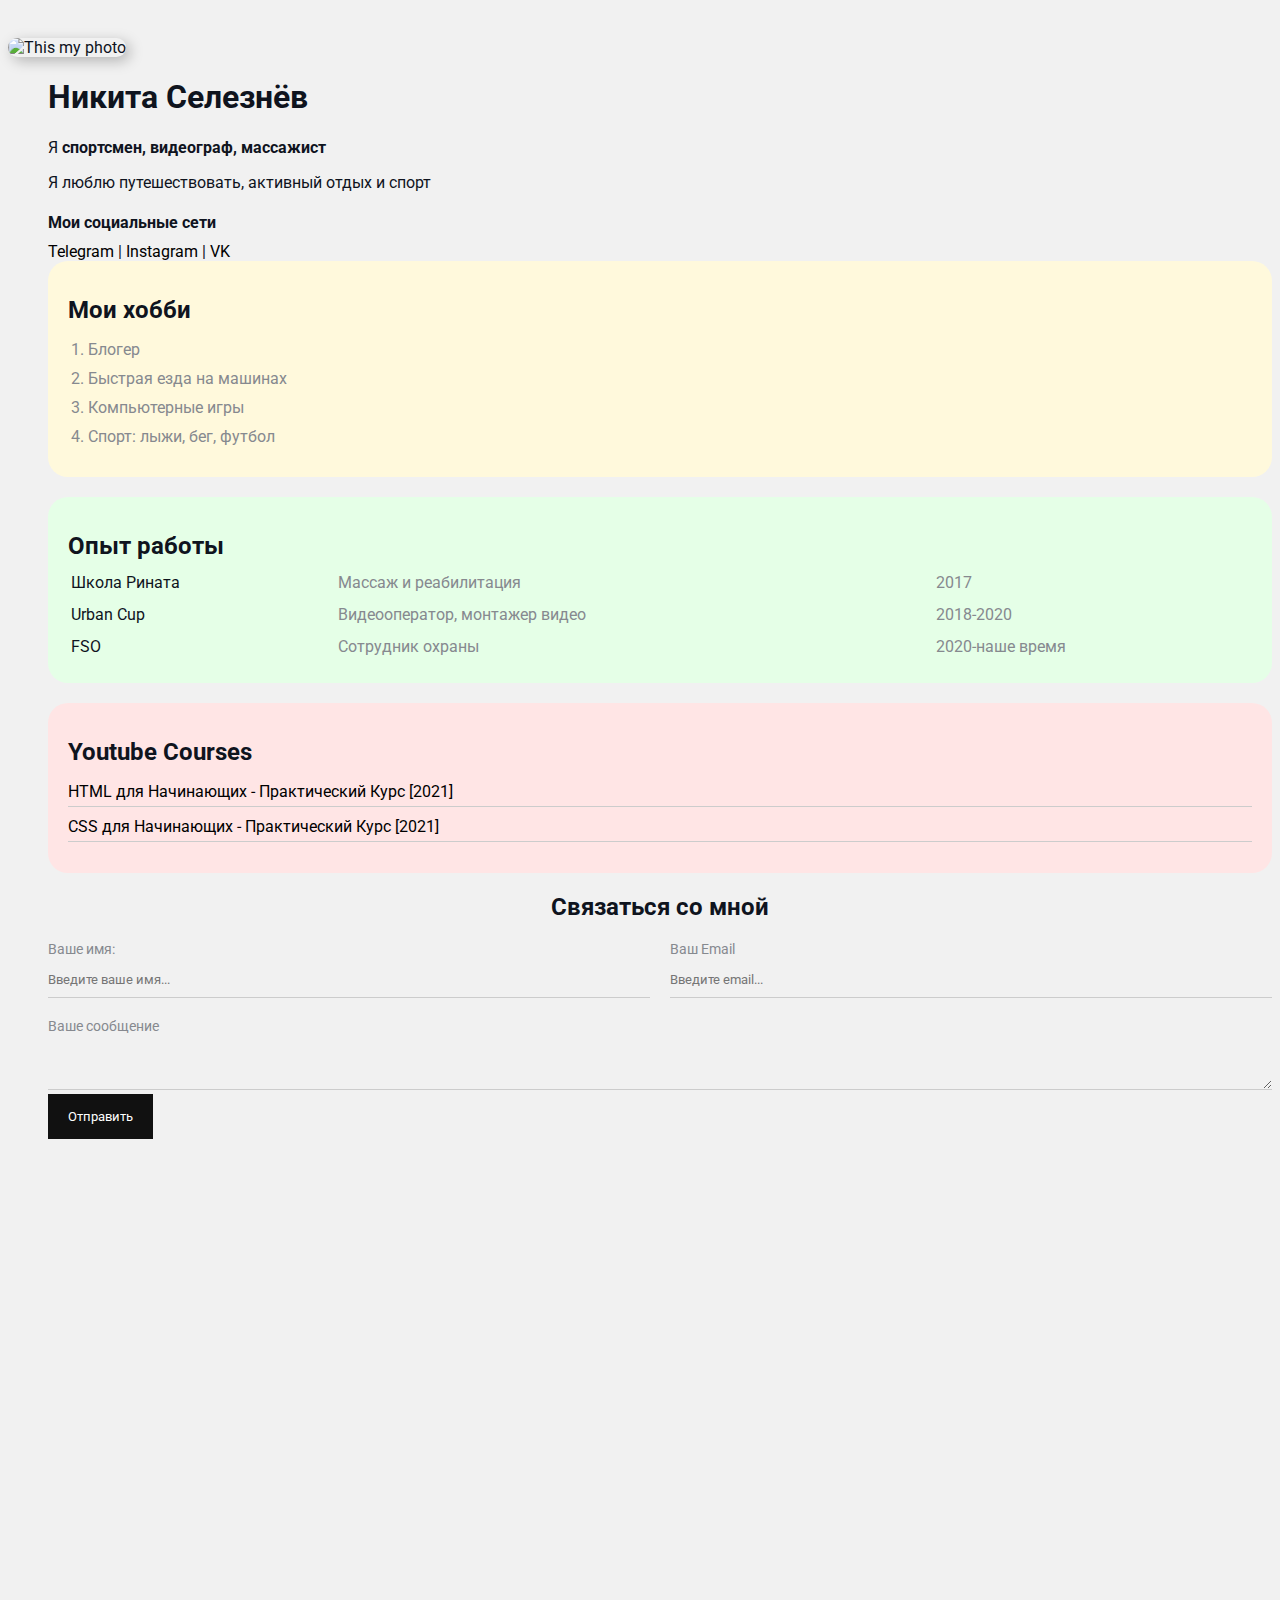
==== index.html @ 68e0391a "Add files via upload" ====
<!DOCTYPE html>
<html lang="en">
  <head>
    <meta charset="UTF-8" />
    <title>Nikita CV</title>
    <link rel="stylesheet" href="styles.css">
  </head>
  <body>
     <div class="container">
 </div class="info">
   <img src="img/Nikita.jpg"  alt="This my photo" class="avatar" />

<div class="info-text">
   <h1>Никита Селезнёв</h1>
   <p>Я <strong>спортсмен, видеограф, массажист</strong> </p>
   <p>Я люблю путешествовать, активный отдых и спорт </p>

   <h4>Мои социальные сети</h4>
   
     <a href="https://t.me/ChelpavukGG"target="_blank">Telegram</a>
     |
    <a href="https://www.instagram.com/seleznyov800m/"target="_blank">Instagram</a>
    |
    <a href="https://vk.com" target="_blank">VK</a>
   <div>
<div>
   
<div class="card bg-yellow">
    <h2>Мои хобби</h2>
    <ol class="list" >
      <li>Блогер</li>
      <li>Быстрая езда на машинах</li>
      <li>Компьютерные игры</li>
      <li>Спорт: лыжи, бег, футбол</li>
    </ol>
</div>

<div class="card bg-green">
    <h2>Опыт работы</h2>
    <table class="table">
        <tr>
          <td>Школа Рината</td>
          <td>Массаж и реабилитация</td>
          <td>2017</td>
        </tr>
        <tr>
          <td>Urban Cup</td>
          <td>Видеооператор, монтажер видео</td>
          <td>2018-2020</td>
        </tr>
        <tr>
          <td>FSO</td>
          <td>Сотрудник охраны</td>
          <td>2020-наше время</td>
        </tr>
    </table>
   </div>

   <div class="card bg-red">
   <h2>Youtube Courses</h2>
   <ul class="link-list">
   <li> <a href="https://www.youtube.com/watch?v=DOEtVdkKwcU"
   >HTML для Начинающих - Практический Курс [2021]
 </a></li>
  <li> <a href="https://www.youtube.com/watch?v=SpCUuyZZTp8">CSS для Начинающих - Практический Курс [2021]
</a></li>
</ul>
 </div>

 <div class="contact">
    <h2>Связаться со мной</h2>
 <form action="/">
    <div class="row">
    <div class="form-group">
       <label for="name">Ваше имя:</label>   
       <input type="text"id="name"placeholder="Введите ваше имя...">
      </div>

 <div class="form-group">
<label for="email">Ваш Email</label>
<input type="email" id="email"placeholder="Введите email...">
   </div>
</div>

<div class="form-group">
<label for="text">Ваше сообщение</label>

<textarea id="text" cols="15" rows="2"></textarea> 
</div>

       <input class="btn" type="submit" value="Отправить">
      </form>
   </div>
</div>
 
<div style="margin-bottom: 500px;;"></div>
</body>
</html>
---- styles.css ----
@import url('https://fonts.googleapis.com/css2?family=Roboto&display=swap');

/* * {
  padding: 0;
  margin: 0;
} */

body {
  background-color: #f1f1f1;
  color: #0f141e;

  font-size: 16px;
  font-weight: normal;
  font-family: 'Roboto', sans-serif;

  /* font: normal 16px 'Roboto', sans-serif; */

  /* font-family:Cambria, Cochin, Georgia, Times, 'Times New Roman', serif; */
}

a {
  color: black;
  text-decoration: none;
}

a:hover {
  text-decoration: underline;
}

a:active {
  color: blue;
}

a:visited {
  color: grey;
}

.avatar {
  width: 200px;
  border-radius: 28px;
  box-shadow: 4px 4px 14px rgba(0, 0, 0, 0.25);
}

.info {
  display: flex;
  margin-bottom: 20px;
}

@media (max-width: 700px) {
  .info {
    text-align: center;
    display: block;
  }
}

.info-text {
  margin-left: 40px;
}

.info-text h4 {
  margin-bottom: 10px;
}

.info p {
  color: #86898f;
  margin: 0;
  font-style: italic;
  font-weight: bold;
  text-decoration: none;
  /* text-transform: uppercase; */
  /* letter-spacing: 5px; */
  /* word-spacing: 42px; */
}

/* Box Model */
.container {
  max-width: 750px;
  margin: auto;
  padding-top: 30px;
}

/* .social { */
/* background: green; */
/* padding: 15px; */
/* padding: 15px 40px; */
/* padding: 15px 20px 25px 30px; */
/* padding-top: 15px;
  padding-right: 20px;
  padding-bottom: 25px;
  padding-left: 30px;
  margin: 5px;
  border: 5px solid red;
  border-bottom-style: dotted;
  border-top-width: 15px;
  border-right-color: blue; */
/* } */

/* .box-model > div {
  float: left;
  background: #000;
  height: 200px;
  border: 4px solid red;
  width: 25%;
  box-sizing: border-box;
} */

.bg-yellow {
  background: #fff9dc;
}

.bg-green {
  background: #e5ffe7;
}

.bg-red {
  background: #ffe5e5;
}

.card {
  padding: 15px 20px;
  margin-bottom: 20px;
  border-radius: 20px;
}

.card h2 {
  margin-bottom: 10px;
}

.list {
  padding: 0 20px;
}

.list li {
  color: #86898f;
  margin-bottom: 10px;
}

.table {
  width: 100%;
}

.table td {
  padding-bottom: 10px;
}

.table td:nth-child(2),
.table td:nth-child(3) {
  color: #86898f;
}

/* .table tr:nth-child(odd) {
  background: red;
} */

.link-list {
  list-style: none;
  padding: 0;
}

.link-list li {
  margin-bottom: 10px;
  padding-bottom: 5px;
  border-bottom: 1px solid #ccc;
}

.contact h2 {
  text-align: center;
}

.form-group label {
  display: block;
  font-size: 14px;
  color: #86898f;
}

.form-group input,
.form-group textarea {
  width: 100%;
  box-sizing: border-box;
  border: none;
  background: transparent;
  border-bottom: 1px solid #ccc;
  color: #000;
  padding: 15px 0 10px;
  outline: none;
  font-family: inherit;
}

.row {
  display: flex;
  margin-bottom: 20px;
}

.row > .form-group {
  width: 50%;
  margin-right: 20px;
}

.row > .form-group:last-child {
  margin-right: 0;
}

.btn {
  background: #111;
  padding: 15px 20px;
  color: #fff;
  border: none;
  font-family: inherit;
  cursor: pointer;
}

.btn:hover {
  opacity: 0.9;
}

/* Position */

/* .position {
  position: relative;
  border: 4px solid black;
  margin-top: 40px;
  padding: 20px;
  height: 300px;
}
.box {
  position: fixed;
  top: 0;
  left: 0px;
  width: 100%;
  height: 50px;
  background:lightcoral;
} */
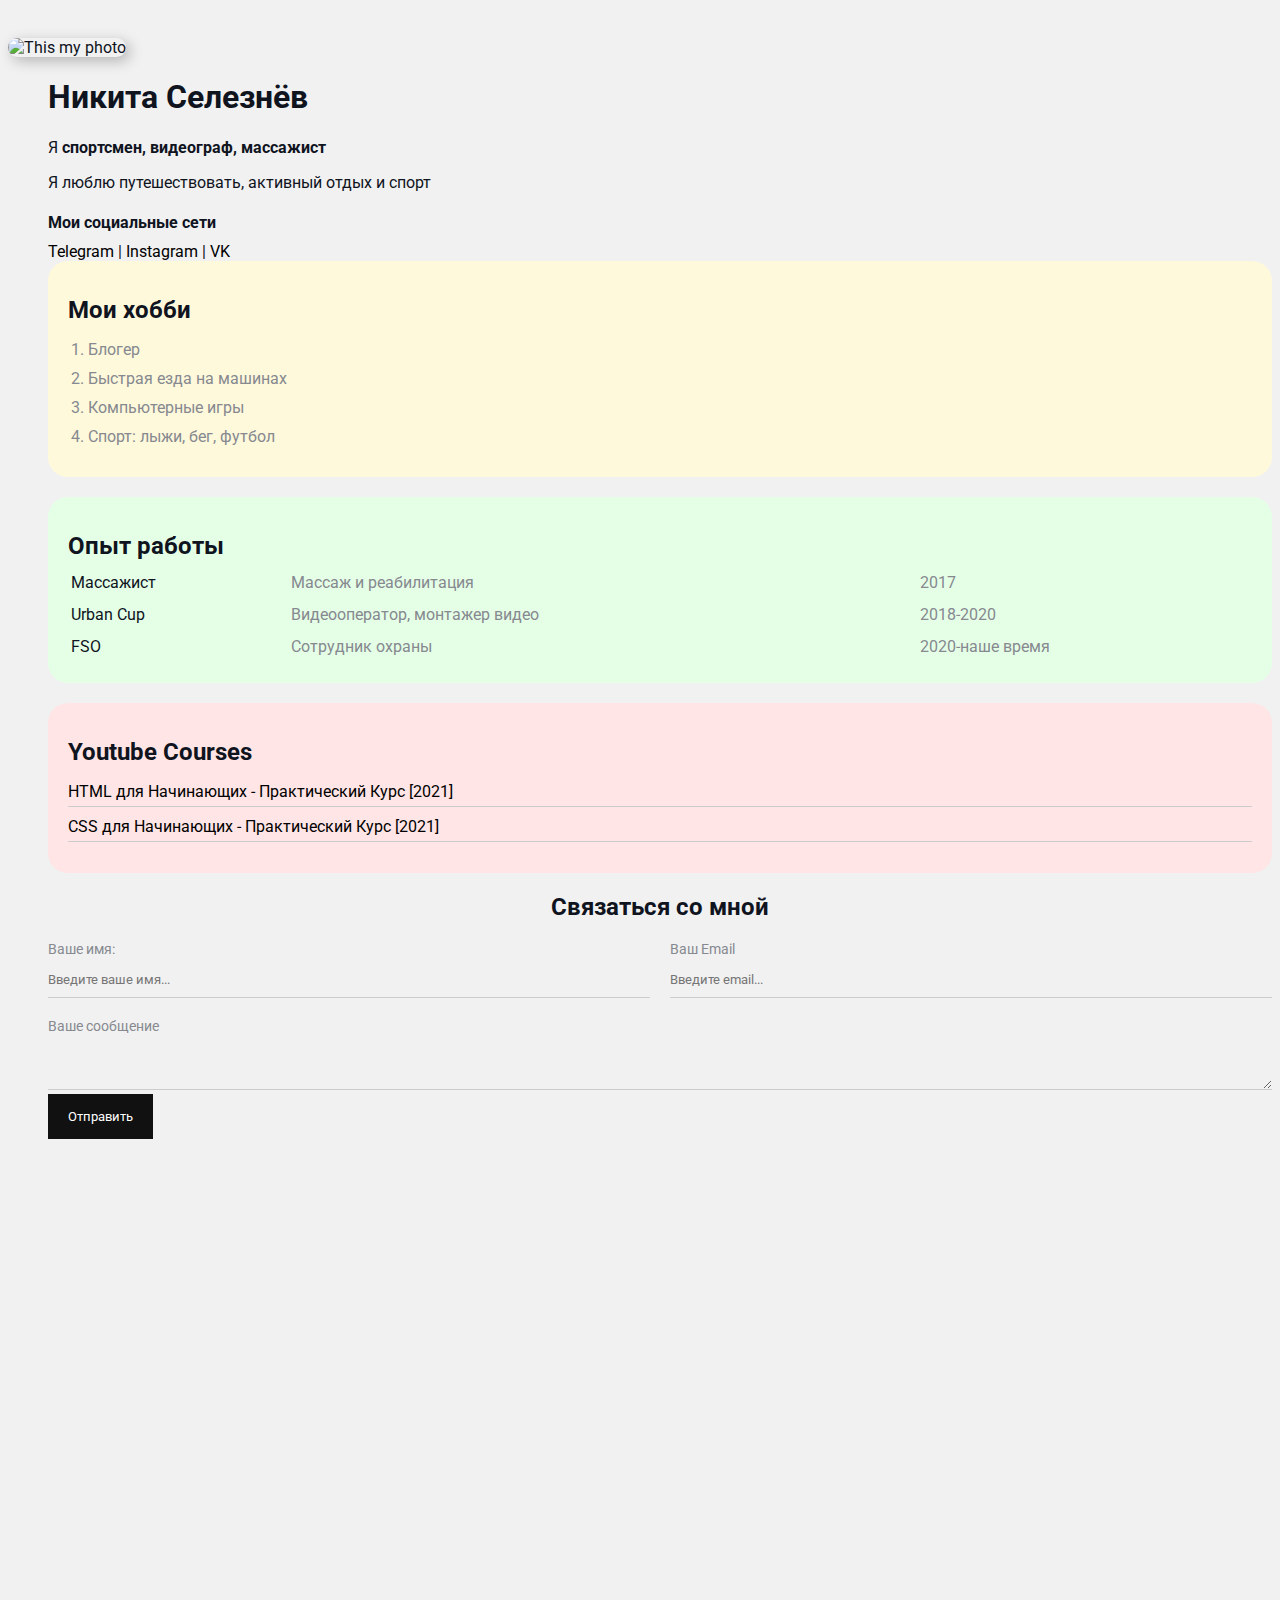
==== commit 51d4e9d9: "Add files via upload" ====
--- a/index.html
+++ b/index.html
@@ -39,7 +39,7 @@
     <h2>Опыт работы</h2>
     <table class="table">
         <tr>
-          <td>Школа Рината</td>
+          <td>Массажист</td>
           <td>Массаж и реабилитация</td>
           <td>2017</td>
         </tr>
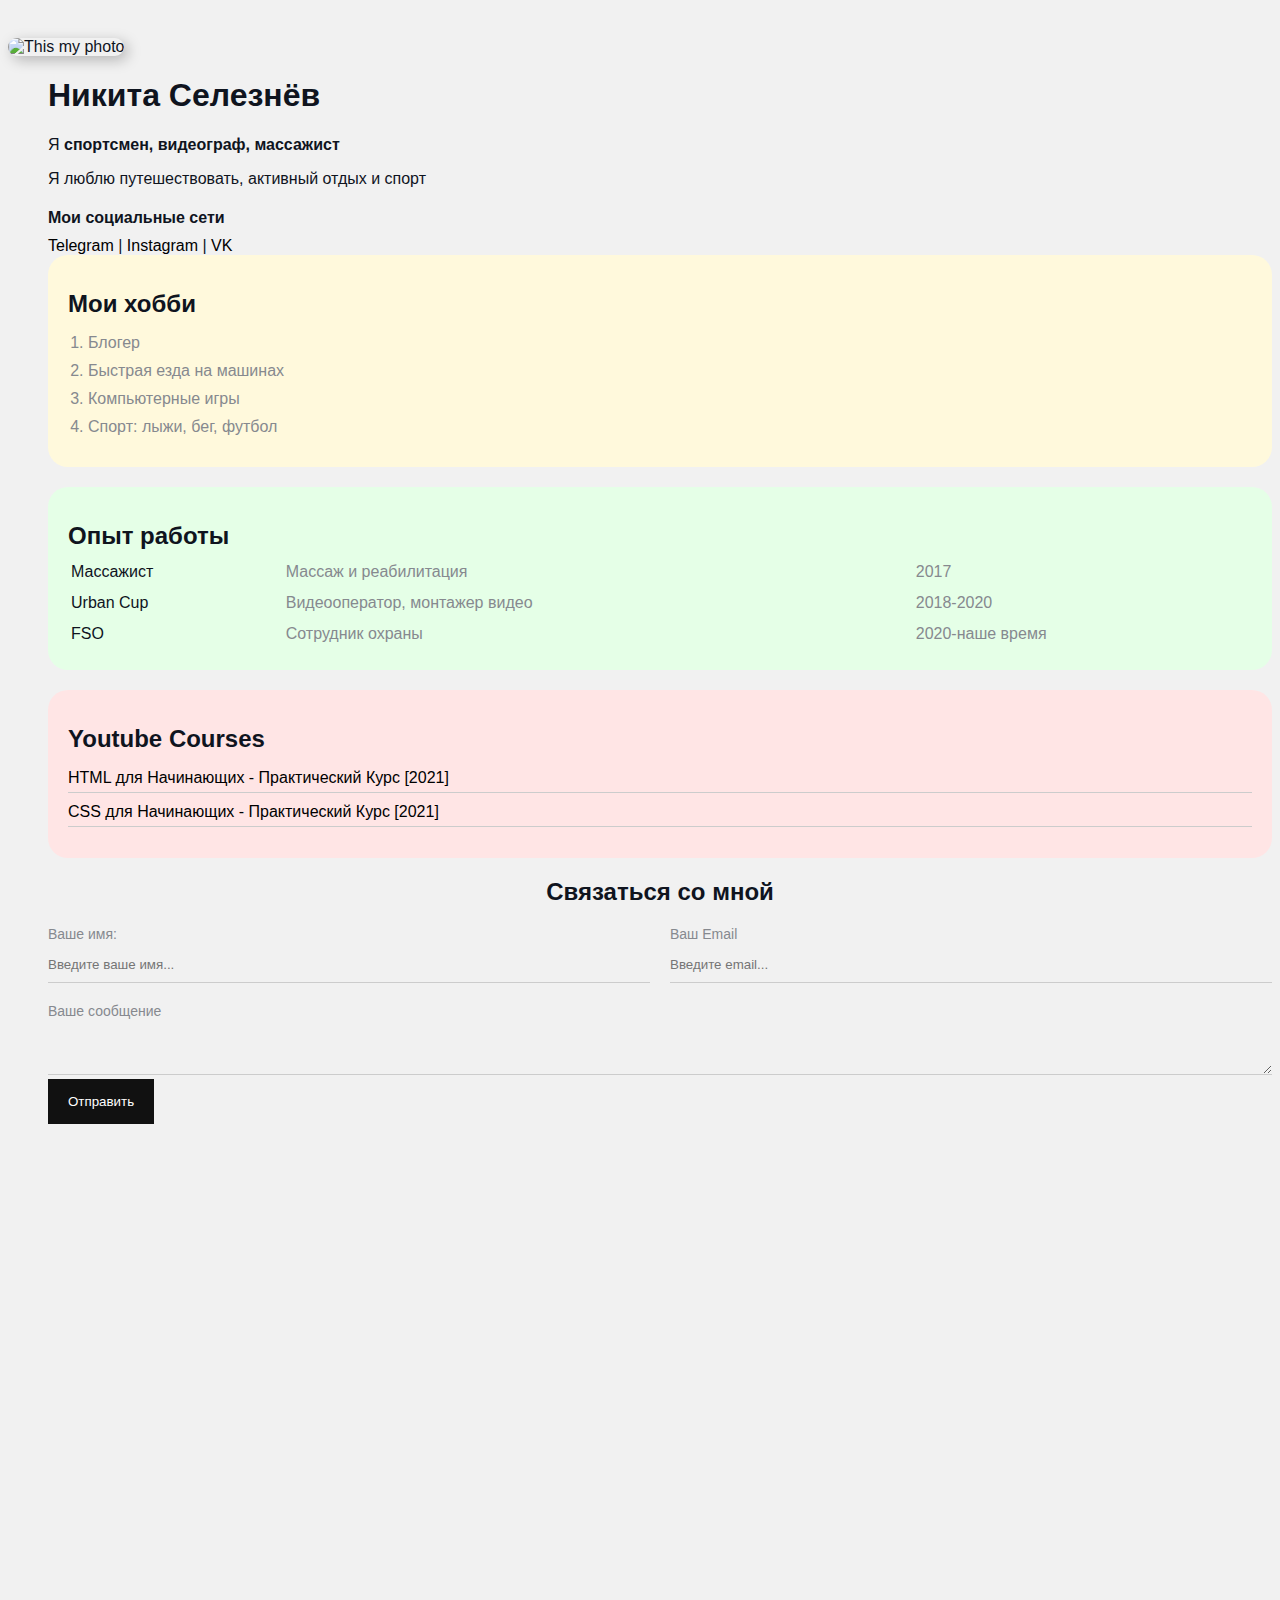
==== commit ca658f45: "Add files via upload" ====
--- a/index.html
+++ b/index.html
@@ -8,7 +8,7 @@
   <body>
      <div class="container">
  </div class="info">
-   <img src="img/Nikita.jpg"  alt="This my photo" class="avatar" />
+   <img src="https://wmpics.pics/di-5PZP.jpg"  alt="This my photo" class="avatar" />
 
 <div class="info-text">
    <h1>Никита Селезнёв</h1>
--- a/styles.css
+++ b/styles.css
@@ -1,10 +1,3 @@
-@import url('https://fonts.googleapis.com/css2?family=Roboto&display=swap');
-
-/* * {
-  padding: 0;
-  margin: 0;
-} */
-
 body {
   background-color: #f1f1f1;
   color: #0f141e;
@@ -12,10 +5,6 @@
   font-size: 16px;
   font-weight: normal;
   font-family: 'Roboto', sans-serif;
-
-  /* font: normal 16px 'Roboto', sans-serif; */
-
-  /* font-family:Cambria, Cochin, Georgia, Times, 'Times New Roman', serif; */
 }
 
 a {
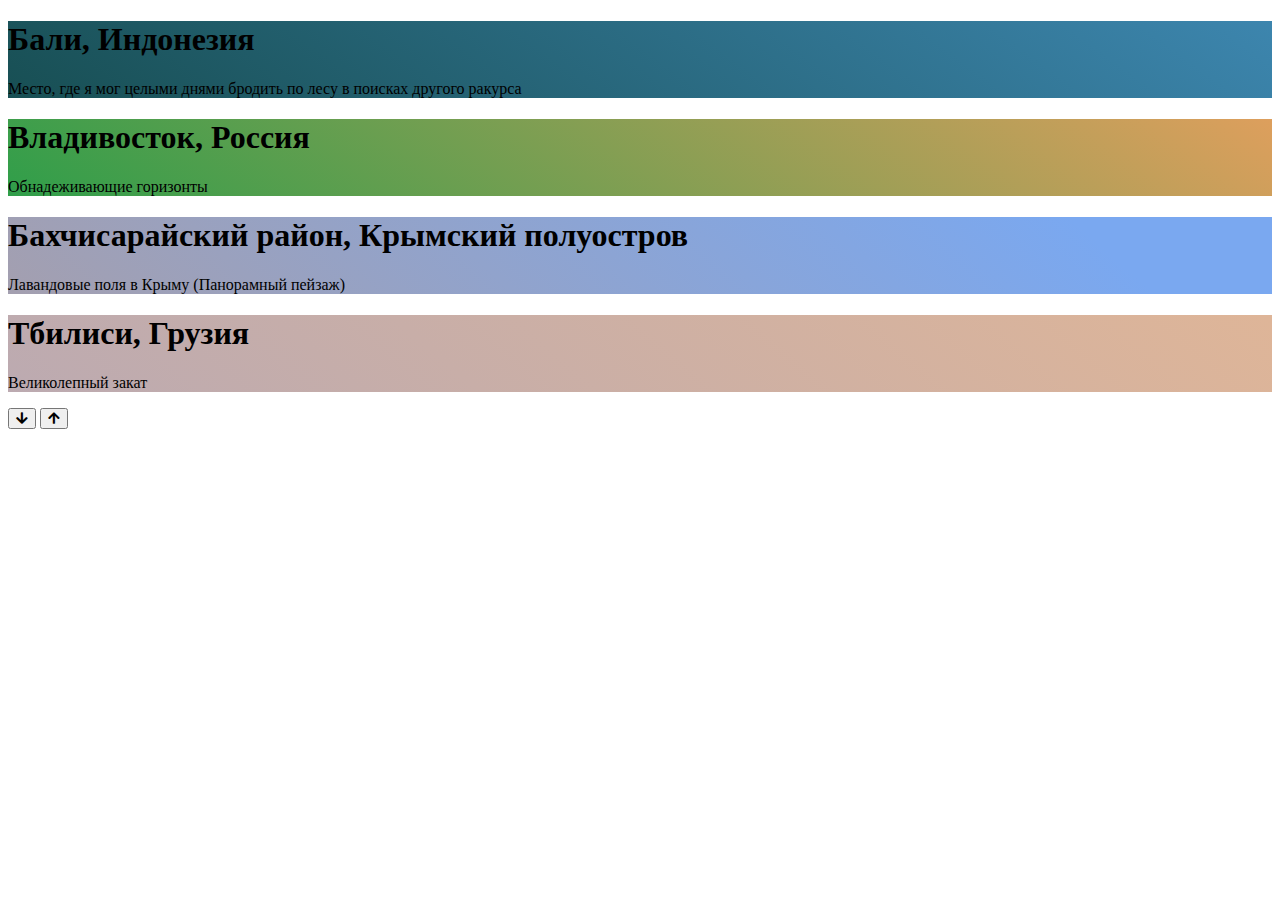
==== commit 16fb1297: "Add files via upload" ====
--- a/index.html
+++ b/index.html
@@ -1,99 +1,66 @@
-<!DOCTYPE html>
-<html lang="en">
-  <head>
-    <meta charset="UTF-8" />
-    <title>Nikita CV</title>
-    <link rel="stylesheet" href="styles.css">
-  </head>
-  <body>
-     <div class="container">
- </div class="info">
-   <img src="https://wmpics.pics/di-5PZP.jpg"  alt="This my photo" class="avatar" />
-
-<div class="info-text">
-   <h1>Никита Селезнёв</h1>
-   <p>Я <strong>спортсмен, видеограф, массажист</strong> </p>
-   <p>Я люблю путешествовать, активный отдых и спорт </p>
-
-   <h4>Мои социальные сети</h4>
-   
-     <a href="https://t.me/ChelpavukGG"target="_blank">Telegram</a>
-     |
-    <a href="https://www.instagram.com/seleznyov800m/"target="_blank">Instagram</a>
-    |
-    <a href="https://vk.com" target="_blank">VK</a>
-   <div>
-<div>
-   
-<div class="card bg-yellow">
-    <h2>Мои хобби</h2>
-    <ol class="list" >
-      <li>Блогер</li>
-      <li>Быстрая езда на машинах</li>
-      <li>Компьютерные игры</li>
-      <li>Спорт: лыжи, бег, футбол</li>
-    </ol>
-</div>
-
-<div class="card bg-green">
-    <h2>Опыт работы</h2>
-    <table class="table">
-        <tr>
-          <td>Массажист</td>
-          <td>Массаж и реабилитация</td>
-          <td>2017</td>
-        </tr>
-        <tr>
-          <td>Urban Cup</td>
-          <td>Видеооператор, монтажер видео</td>
-          <td>2018-2020</td>
-        </tr>
-        <tr>
-          <td>FSO</td>
-          <td>Сотрудник охраны</td>
-          <td>2020-наше время</td>
-        </tr>
-    </table>
-   </div>
-
-   <div class="card bg-red">
-   <h2>Youtube Courses</h2>
-   <ul class="link-list">
-   <li> <a href="https://www.youtube.com/watch?v=DOEtVdkKwcU"
-   >HTML для Начинающих - Практический Курс [2021]
- </a></li>
-  <li> <a href="https://www.youtube.com/watch?v=SpCUuyZZTp8">CSS для Начинающих - Практический Курс [2021]
-</a></li>
-</ul>
- </div>
-
- <div class="contact">
-    <h2>Связаться со мной</h2>
- <form action="/">
-    <div class="row">
-    <div class="form-group">
-       <label for="name">Ваше имя:</label>   
-       <input type="text"id="name"placeholder="Введите ваше имя...">
-      </div>
-
- <div class="form-group">
-<label for="email">Ваш Email</label>
-<input type="email" id="email"placeholder="Введите email...">
-   </div>
-</div>
-
-<div class="form-group">
-<label for="text">Ваше сообщение</label>
-
-<textarea id="text" cols="15" rows="2"></textarea> 
-</div>
-
-       <input class="btn" type="submit" value="Отправить">
-      </form>
-   </div>
-</div>
- 
-<div style="margin-bottom: 500px;;"></div>
-</body>
-</html>
- +<!DOCTYPE html>
+<html lang="en">
+  <head>
+    <meta charset="UTF-8" />
+    <meta name="viewport" content="width=device-width, initial-scale=1.0" />
+    <link
+      rel="stylesheet"
+      href="https://cdnjs.cloudflare.com/ajax/libs/font-awesome/5.15.1/css/all.min.css"
+    />
+    <link rel="stylesheet" href="style.css" />
+    <title>Слайдер | Проект 3</title>
+  </head>
+  <body>
+    <div class="container">
+      <div class="sidebar">
+        <div style="background: linear-gradient(215.99deg, #3d86af -1%, #0f423e 124%);">
+          <h1>Бали, Индонезия</h1>
+          <p>Место, где я мог целыми днями бродить по лесу в поисках другого ракурса</p>
+        </div> 
+        <div style="background: linear-gradient(215.32deg, #df9f5d -1%, #069e45 124%);">
+          <h1>Владивосток, Россия</h1>
+          <p>Обнадеживающие горизонты</p>
+        </div>
+        <div style="background: linear-gradient(221.87deg, #7aa8f0 15%, #b19c9a 128%);">
+          <h1> Бахчисарайский район, Крымский полуостров</h1>
+          <p>Лавандовые поля в Крыму (Панорамный пейзаж)</p>
+        </div>
+        <div style="background: linear-gradient(220.16deg, #e1b696 -8%, #afa6ba 138%);">
+          <h1>Тбилиси, Грузия</h1>
+          <p>Великолепный закат</p>
+        </div>
+      </div>
+      <div class="main-slide">
+        <div
+          style="
+            background-image: url('https://images.unsplash.com/photo-1505294399615-2479253a4990?ixlib=rb-1.2.1&ixid=MnwxMjA3fDB8MHxwaG90by1wYWdlfHx8fGVufDB8fHx8&auto=format&fit=crop&w=1170&q=80');
+          "
+        ></div>
+        <div
+          style="
+            background-image: url('https://images.unsplash.com/photo-1625407408604-28362f27ed8a?ixlib=rb-1.2.1&ixid=MnwxMjA3fDB8MHxwaG90by1wYWdlfHx8fGVufDB8fHx8&auto=format&fit=crop&w=2153&q=80');
+          "
+        ></div>
+        <div
+          style="
+            background-image: url('https://images.unsplash.com/photo-1470252649378-9c29740c9fa8?ixlib=rb-1.2.1&ixid=MnwxMjA3fDB8MHxwaG90by1wYWdlfHx8fGVufDB8fHx8&auto=format&fit=crop&w=1170&q=80');
+          "
+        ></div>
+        <div
+          style="
+            background-image: url('https://images.unsplash.com/photo-1536152470836-b943b246224c?ixlib=rb-1.2.1&ixid=MnwxMjA3fDB8MHxwaG90by1wYWdlfHx8fGVufDB8fHx8&auto=format&fit=crop&w=738&q=80');
+          "
+        ></div>
+      </div>
+      <div class="controls">
+        <button class="down-button">
+          <i class="fas fa-arrow-down"></i>
+        </button>
+        <button class="up-button">
+          <i class="fas fa-arrow-up"></i>
+        </button>
+      </div>
+    </div>
+    <script src="app.js"></script>
+  </body>
+</html>
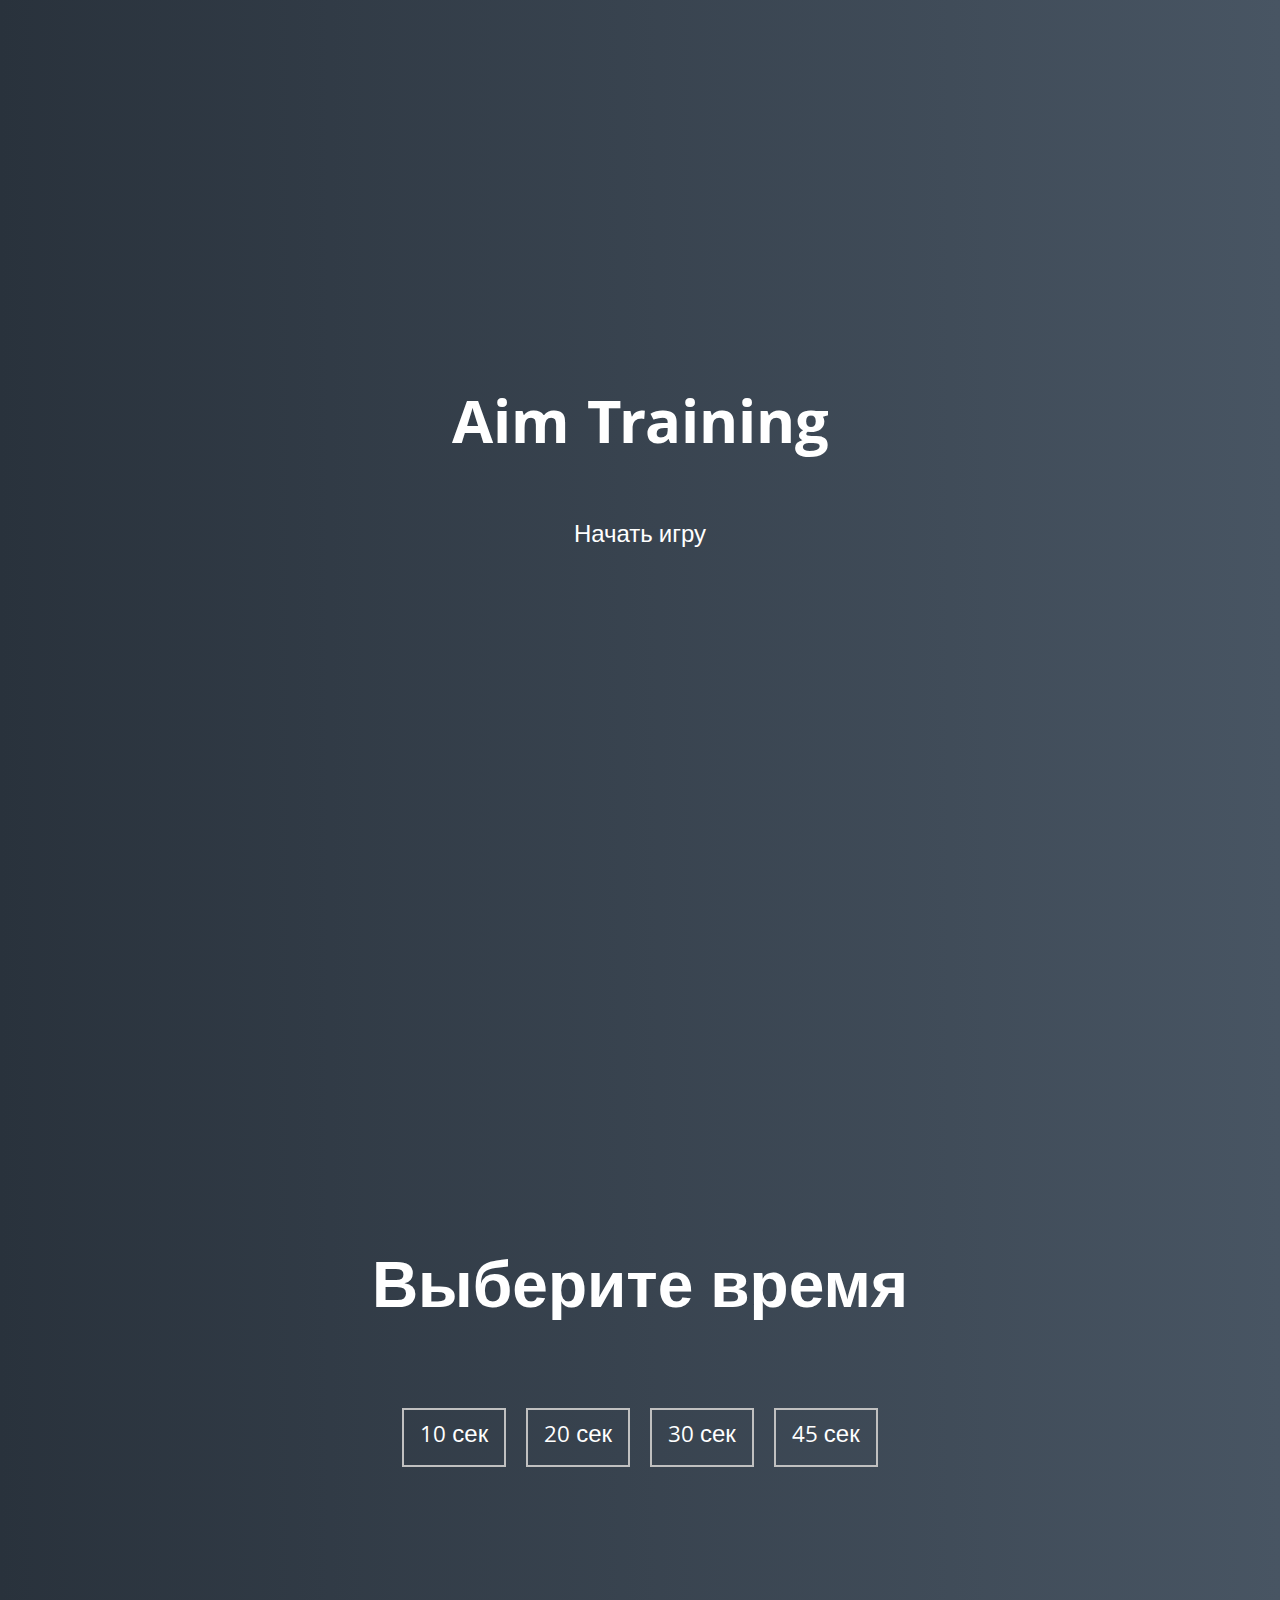
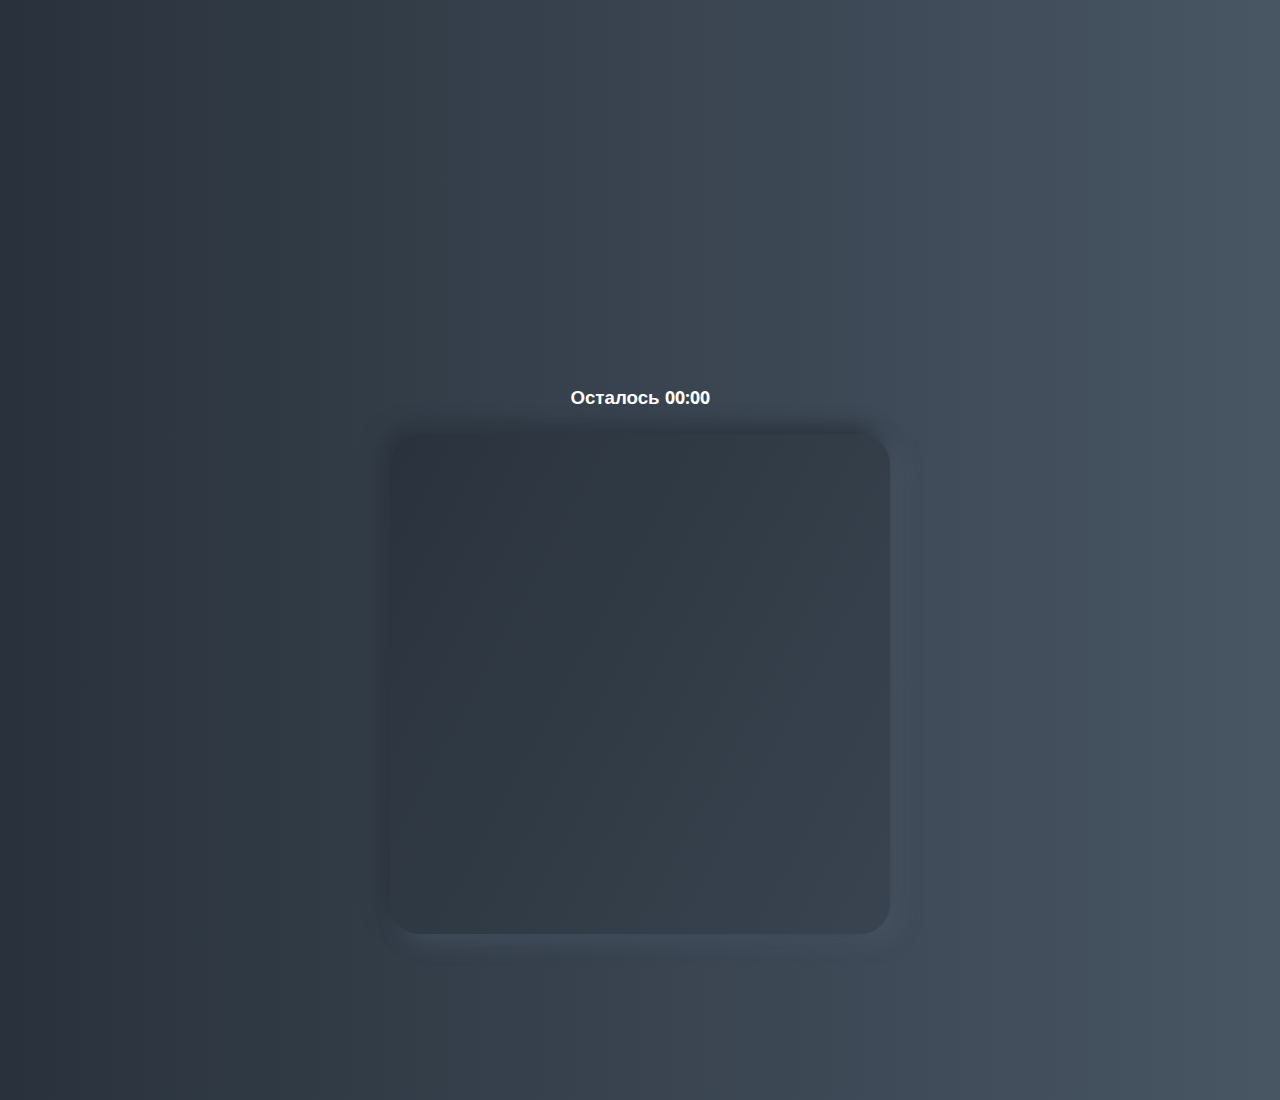
==== commit ac3a8b7d: "Add files via upload" ====
--- a/index.html
+++ b/index.html
@@ -3,63 +3,44 @@
   <head>
     <meta charset="UTF-8" />
     <meta name="viewport" content="width=device-width, initial-scale=1.0" />
-    <link
-      rel="stylesheet"
-      href="https://cdnjs.cloudflare.com/ajax/libs/font-awesome/5.15.1/css/all.min.css"
-    />
-    <link rel="stylesheet" href="style.css" />
-    <title>Слайдер | Проект 3</title>
+    <link rel="stylesheet" href="styles.css" />
+    <title>Aim Training | Проект 5</title>
   </head>
   <body>
-    <div class="container">
-      <div class="sidebar">
-        <div style="background: linear-gradient(215.99deg, #3d86af -1%, #0f423e 124%);">
-          <h1>Бали, Индонезия</h1>
-          <p>Место, где я мог целыми днями бродить по лесу в поисках другого ракурса</p>
-        </div> 
-        <div style="background: linear-gradient(215.32deg, #df9f5d -1%, #069e45 124%);">
-          <h1>Владивосток, Россия</h1>
-          <p>Обнадеживающие горизонты</p>
-        </div>
-        <div style="background: linear-gradient(221.87deg, #7aa8f0 15%, #b19c9a 128%);">
-          <h1> Бахчисарайский район, Крымский полуостров</h1>
-          <p>Лавандовые поля в Крыму (Панорамный пейзаж)</p>
-        </div>
-        <div style="background: linear-gradient(220.16deg, #e1b696 -8%, #afa6ba 138%);">
-          <h1>Тбилиси, Грузия</h1>
-          <p>Великолепный закат</p>
-        </div>
-      </div>
-      <div class="main-slide">
-        <div
-          style="
-            background-image: url('https://images.unsplash.com/photo-1505294399615-2479253a4990?ixlib=rb-1.2.1&ixid=MnwxMjA3fDB8MHxwaG90by1wYWdlfHx8fGVufDB8fHx8&auto=format&fit=crop&w=1170&q=80');
-          "
-        ></div>
-        <div
-          style="
-            background-image: url('https://images.unsplash.com/photo-1625407408604-28362f27ed8a?ixlib=rb-1.2.1&ixid=MnwxMjA3fDB8MHxwaG90by1wYWdlfHx8fGVufDB8fHx8&auto=format&fit=crop&w=2153&q=80');
-          "
-        ></div>
-        <div
-          style="
-            background-image: url('https://images.unsplash.com/photo-1470252649378-9c29740c9fa8?ixlib=rb-1.2.1&ixid=MnwxMjA3fDB8MHxwaG90by1wYWdlfHx8fGVufDB8fHx8&auto=format&fit=crop&w=1170&q=80');
-          "
-        ></div>
-        <div
-          style="
-            background-image: url('https://images.unsplash.com/photo-1536152470836-b943b246224c?ixlib=rb-1.2.1&ixid=MnwxMjA3fDB8MHxwaG90by1wYWdlfHx8fGVufDB8fHx8&auto=format&fit=crop&w=738&q=80');
-          "
-        ></div>
-      </div>
-      <div class="controls">
-        <button class="down-button">
-          <i class="fas fa-arrow-down"></i>
-        </button>
-        <button class="up-button">
-          <i class="fas fa-arrow-up"></i>
-        </button>
-      </div>
+    <div class="screen">
+      <h1>Aim Training</h1>
+      <a href="#" class="start"id='start'>Начать игру</a>
+    </div>
+
+    <div class="screen">
+      <h1>Выберите время</h1>
+      <ul class="time-list" id="time-list">
+        <li>
+          <button class="time-btn" data-time="10">
+            10 сек
+          </button>
+        </li>
+        <li>
+          <button class="time-btn"data-time="20">
+            20 сек
+          </button>
+        </li>
+        <li>
+          <button class="time-btn"data-time="30">
+            30 сек
+          </button>
+        </li>
+        <li>
+         <button class="time-btn"data-time="45">
+           45 сек
+         </button>
+       </li>
+      </ul>
+    </div>
+
+    <div class="screen">
+      <h3>Осталось <span id="time">00:00</span></h3>
+      <div class="board" id="board"></div>
     </div>
     <script src="app.js"></script>
   </body>
--- a/styles.css
+++ b/styles.css
@@ -0,0 +1,104 @@
+@import url('https://fonts.googleapis.com/css?family=Khula&display=swap');
+
+* {
+  box-sizing: border-box;
+}
+
+body {
+  color: #fff;
+  font-family: 'Khula', sans-serif;
+  height: 100vh;
+  overflow: hidden;
+  margin: 0;
+  text-align: center;
+}
+
+a {
+  color: #fff;
+  text-decoration: none;
+}
+
+a:hover {
+  color: #16D9E3;
+}
+
+.start {
+  font-size: 1.5rem;
+}
+
+h1 {
+  line-height: 1.4;
+  font-size: 4rem;
+}
+
+.screen {
+  display: flex;
+  flex-direction: column;
+  align-items: center;
+  justify-content: center;
+  height: 100vh;
+  width: 100vw;
+  transition: margin 0.5s ease-out;
+  background: linear-gradient(90deg, #29323C 0%, #485563 100%);
+}
+
+.screen.up {
+  margin-top: -100vh;
+}
+
+.time-list {
+  display: flex;
+  flex-wrap: wrap;
+  justify-content: center;
+  list-style: none;
+  padding: 0;
+}
+
+.time-list li {
+  margin: 10px;
+}
+
+.time-btn {
+  background-color: transparent;
+  border: 2px solid #C0C0C0;
+  color: #fff;
+  cursor: pointer;
+  font-family: inherit;
+  padding: .5rem 1rem;
+  font-size: 1.5rem;
+}
+
+.time-btn:hover {
+  border: 2px solid #16D9E3;
+  color: #16D9E3;
+}
+
+.hide {
+  opacity: 0;
+}
+
+.primary {
+  color: #16D9E3;
+}
+
+.board {
+  display: flex;
+  justify-content: center;
+  align-items: center;
+  position: relative;
+  width: 500px;
+  height: 500px;
+  background: linear-gradient(118.38deg, #29323C -4.6%, #485563 200.44%);
+  box-shadow: -8px -8px 20px #2A333D, 10px 7px 20px #475462;
+  border-radius: 30px;
+  overflow: hidden;
+}
+
+.circle {
+  background: linear-gradient(90deg, #16D9E3 0%, #30C7EC 47%, #46AEF7 100%);
+  position: absolute;
+  border-radius: 50%;
+  cursor: pointer;
+  transition:all 0.5s ease-out;
+
+}
